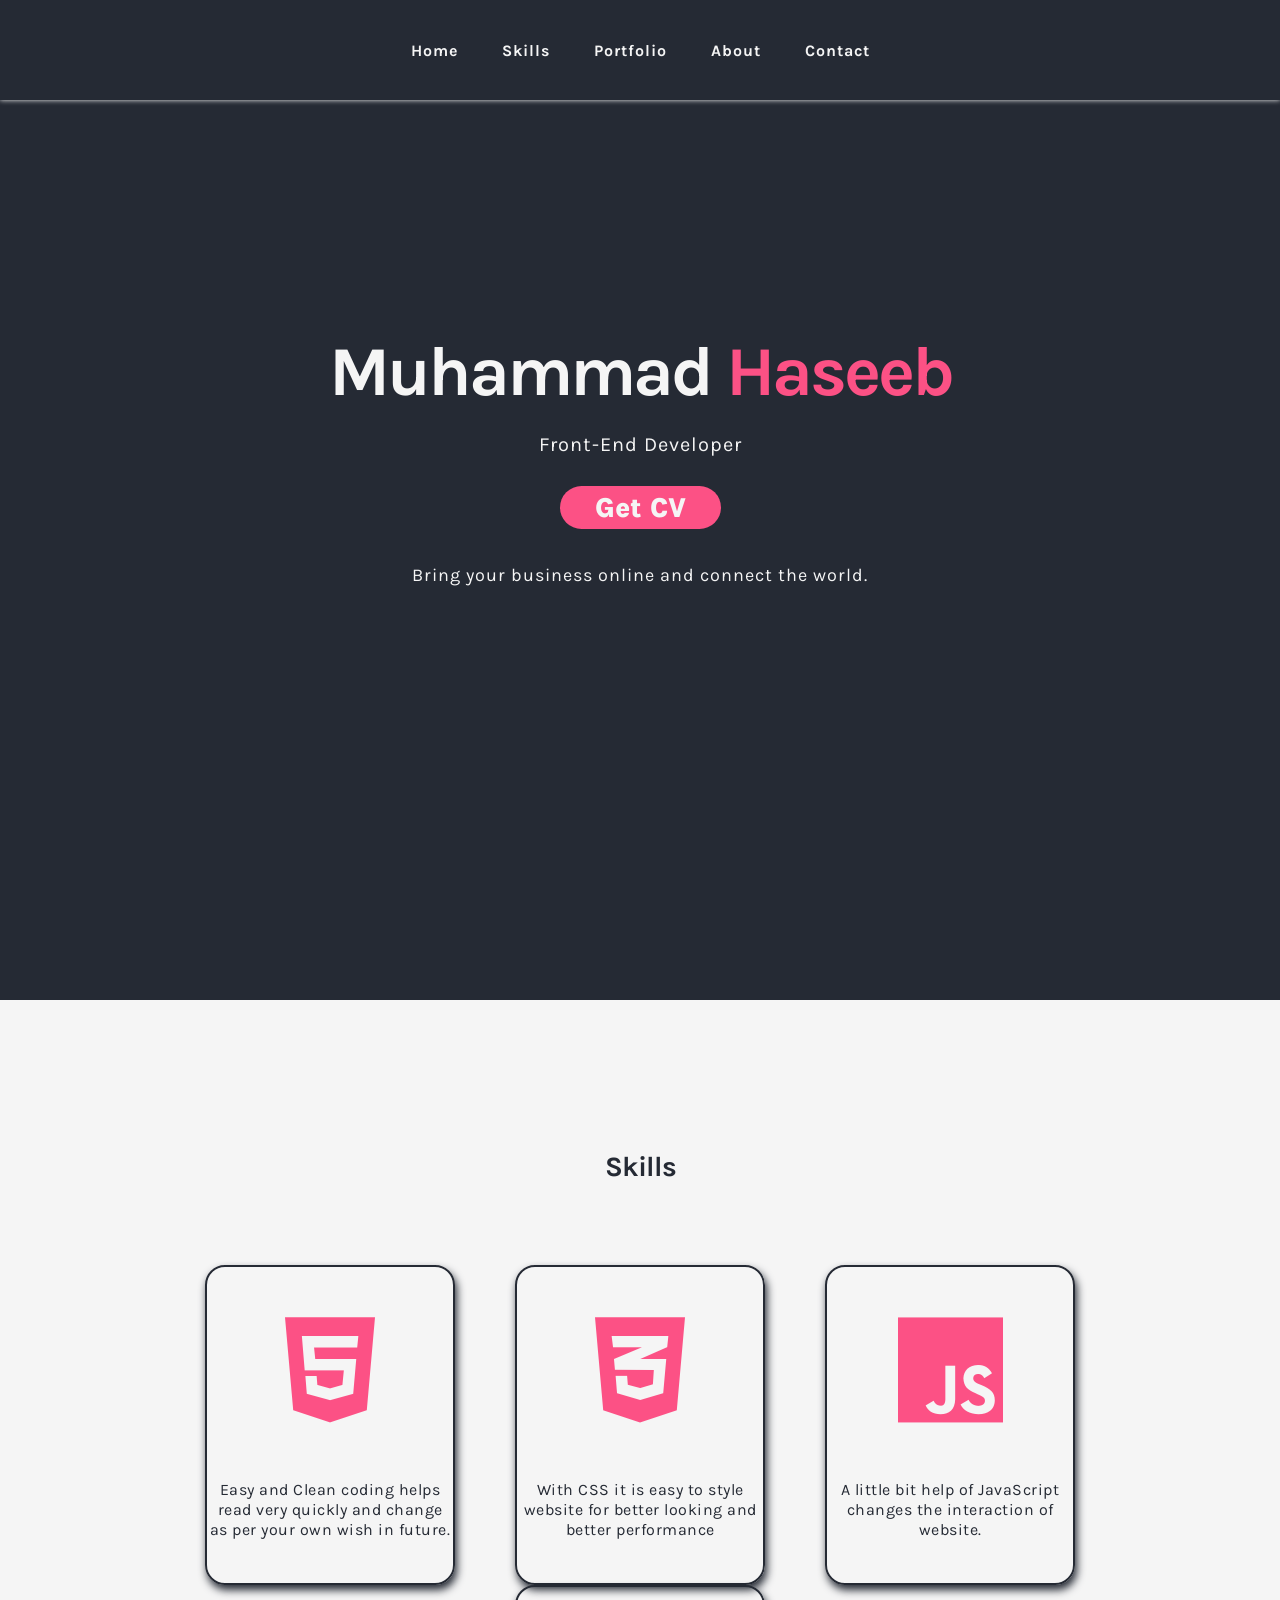
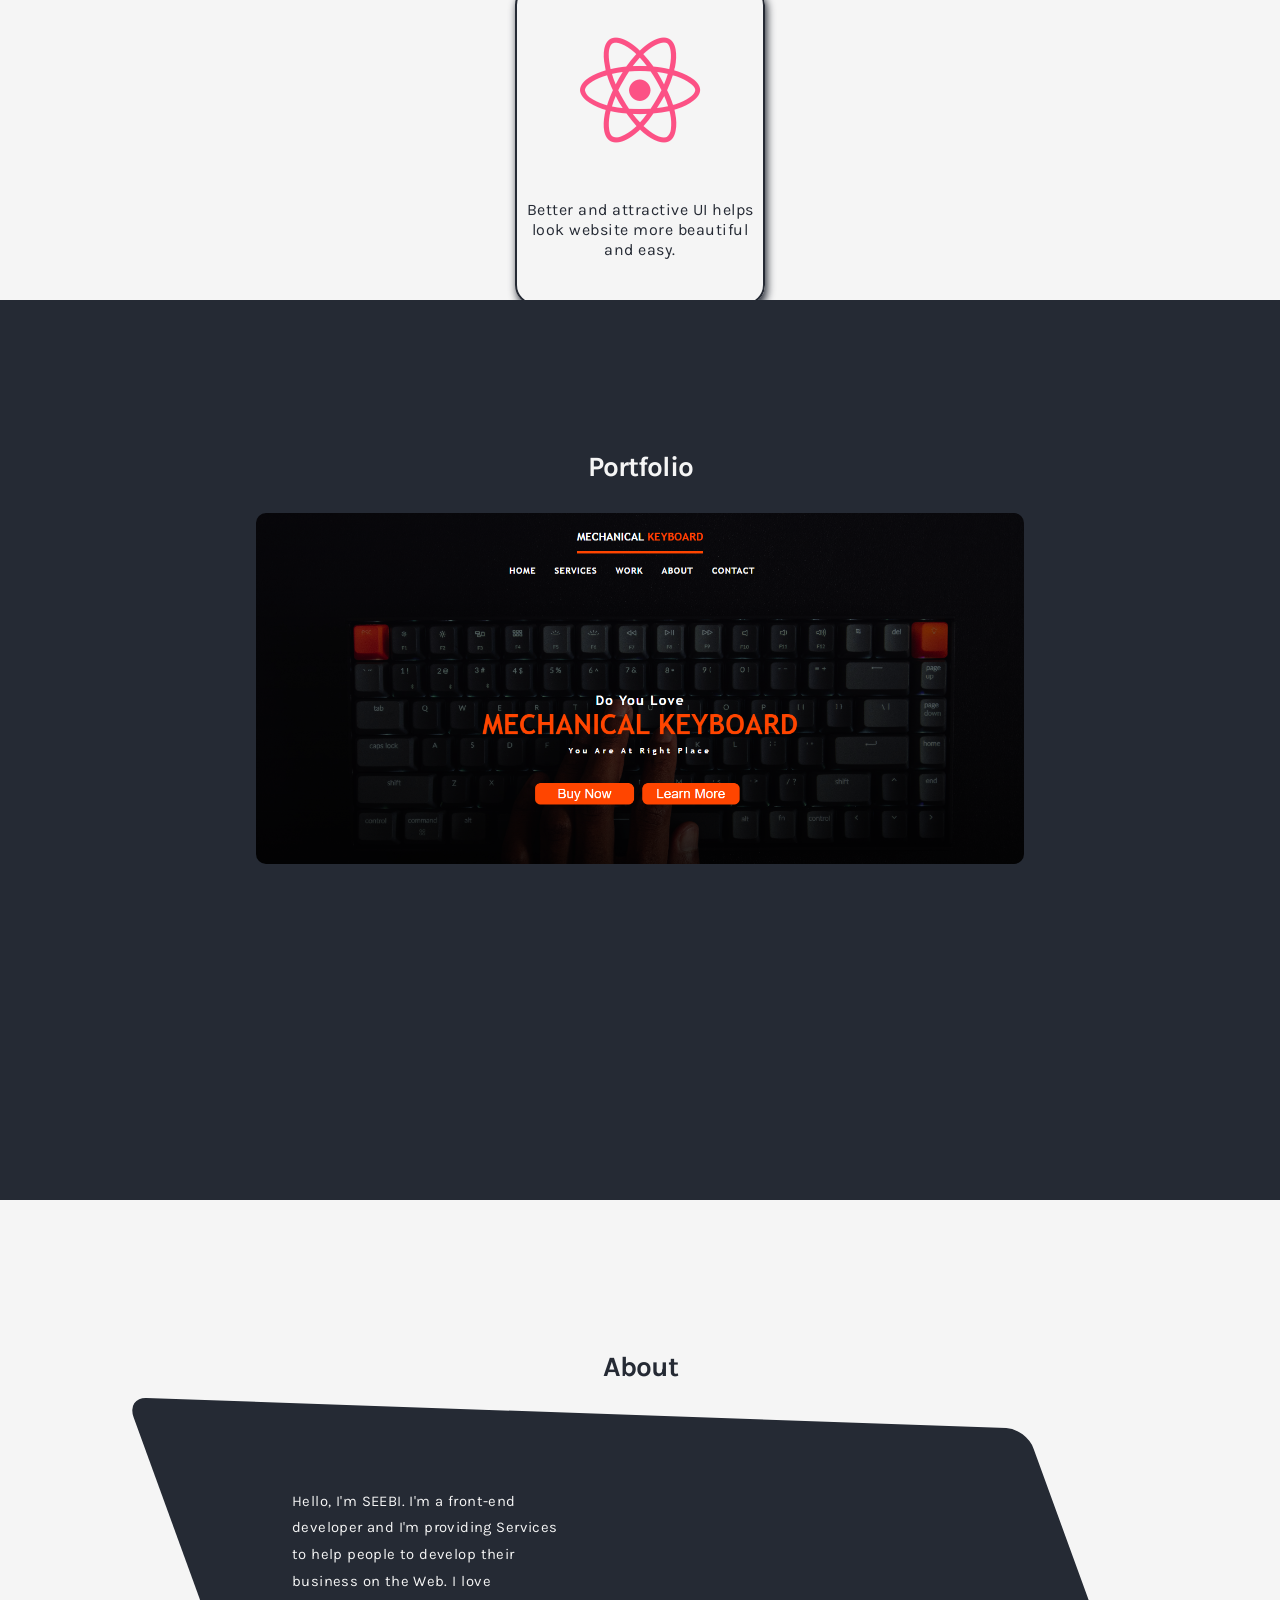
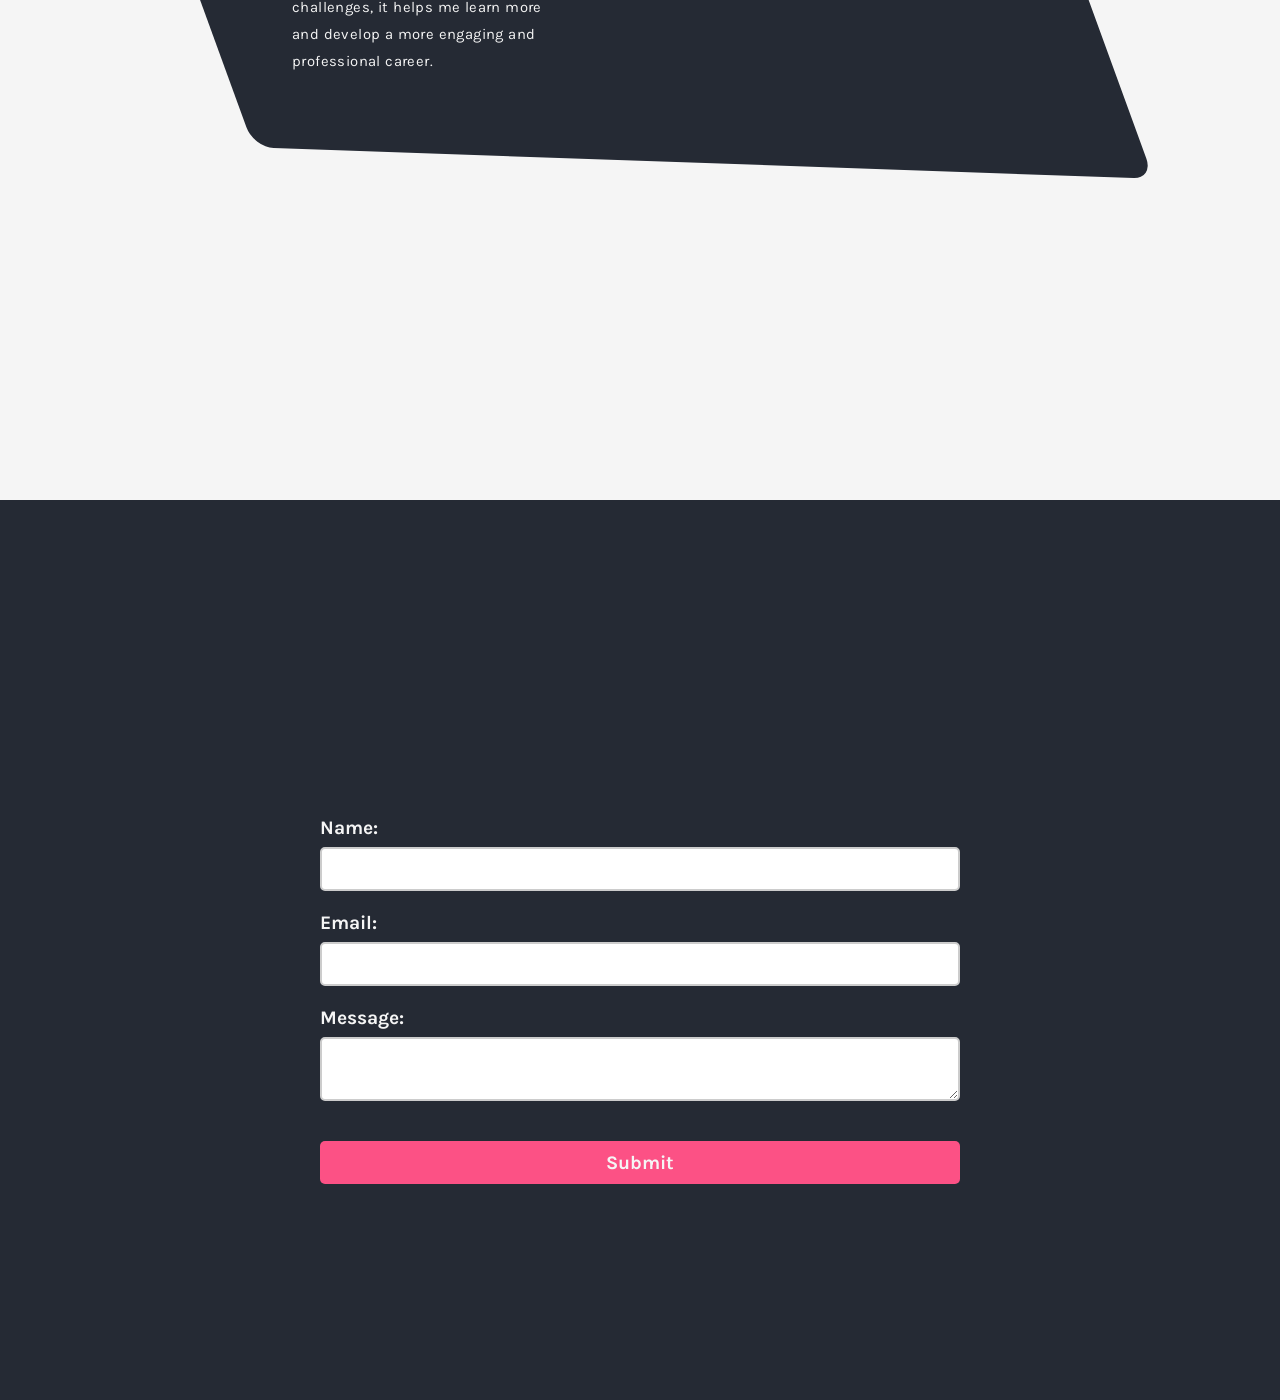
==== index.html @ d3246b77 "First Upload" ====
<!DOCTYPE html>
<html lang="en">
  <head>
    <meta charset="UTF-8" />
    <meta http-equiv="X-UA-Compatible" content="IE=edge" />
    <meta name="viewport" content="width=device-width, initial-scale=1.0" />
    <link
      rel="stylesheet"
      href="https://cdnjs.cloudflare.com/ajax/libs/font-awesome/6.4.0/css/all.min.css"
      integrity="sha512-iecdLmaskl7CVkqkXNQ/ZH/XLlvWZOJyj7Yy7tcenmpD1ypASozpmT/E0iPtmFIB46ZmdtAc9eNBvH0H/ZpiBw=="
      crossorigin="anonymous"
      referrerpolicy="no-referrer"
    />
    <link rel="stylesheet" href="style/style.css" />
    <link rel="stylesheet" href="style/responsive.css" />
    <title>Muhammad Haseeb | Front-End Developer</title>
  </head>
  <body>
    <div class="top-head">
      <div class="nav-bar">
        <ul>
          <li><a href="#">home</a></li>
          <li><a href="#skills">skills</a></li>
          <li><a href="#portfolio">portfolio</a></li>
          <li><a href="#about">about</a></li>
          <li><a href="#contact">contact</a></li>
        </ul>
      </div>
    </div>
    <div class="menu-icon fa-solid fa-bars"></div>
    <div class="main">
      <div class="main-content">
        <h1 class="name">Muhammad <span>Haseeb</span></h1>
        <p class="tagline">Front-End Developer</p>
        <a href="cvpdf/Web Developer CV.pdf" download="Web Developer CV.pdf"
          ><button class="cv-btn">Get CV</button></a
        >
        <p class="para">Bring your business online and connect the world.</p>
      </div>
    </div>
    <!-- -------------SKILLS----------------- -->
    <div class="skills" id="skills">
      <h1 class="title">skills</h1>
      <div class="boxes">
        <div class="box">
          <i class="icon fa-brands fa-html5"></i>
          <p>
            Easy and Clean coding helps read very quickly and change as per your
            own wish in future.
          </p>
        </div>
        <div class="box">
          <i class="icon fa-brands fa-css3-alt"></i>
          <p>
            With CSS it is easy to style website for better looking and better
            performance
          </p>
        </div>
        <div class="box">
          <i class="icon fa-brands fa-js"></i>
          <p>
            A little bit help of JavaScript changes the interaction of website.
          </p>
        </div>
        <div class="box">
          <i class="icon fa-brands fa-react"></i>
          <p>
            Better and attractive UI helps look website more beautiful and easy.
          </p>
        </div>
      </div>
    </div>
    <!-- -------------PORTFOLIO----------------- -->
    <div class="portfolio" id="portfolio">
      <h1 class="title">Portfolio</h1>
      <div class="slider">
        <div class="slides">
          <img src="imgslider/images/ss4.png" class="slide" />
          <img src="imgslider/images/ss5.png" class="slide" />
          <img src="imgslider/images/ss6.png" class="slide" />
          <img src="imgslider/images/ss7.png" class="slide" />
          <img src="imgslider/images/ss8.png" class="slide" />
        </div>
      </div>
    </div>
    <!-- --------------about-------------- -->
    <div class="about" id="about">
      <h1 class="title">About</h1>
      <div class="callbtn">
        <p class="info">
          Hello, I'm SEEBI. I'm a front-end developer and I'm providing Services
          to help people to develop their business on the Web. I love
          challenges, it helps me learn more and develop a more engaging and
          professional career.
        </p>
        <div class="user-icon">
          <img src="Images/usericon.png" alt="" />
        </div>
      </div>
    </div>
    <!-- --------------contact---------------->
    <div class="contact" id="contact">
      <form
        action="mailto:seebiprogrammer@gmail.com"
        method="post"
        enctype="text/plain"
      >
        <label for="name">Name:</label>
        <input type="text" id="name" name="name" required />

        <label for="email">Email:</label>
        <input type="email" id="email" name="email" required />

        <label for="message">Message:</label>
        <textarea id="message" name="message" required></textarea>

        <button type="submit" class="btn">Submit</button>
      </form>
    </div>
    <script src="imgslider/script.js"></script>
    <script src="script/script.js"></script>
  </body>
</html>
---- style/style.css ----
@import url("https://fonts.googleapis.com/css2?family=Karla:wght@300;400;500;600;700;800&display=swap");

* {
  margin: 0;
  padding: 0;
  box-sizing: border-box;
  list-style-type: none;
  text-decoration: none;
  font-family: "Karla", sans-serif;
  scroll-behavior: smooth;
  transition: 1s;
}
body::-webkit-scrollbar {
  width: 10px;
}
body::-webkit-scrollbar-track {
  background-color: #252a34;
}
body::-webkit-scrollbar-thumb {
  background-color: #fc5185;
  height: 100px;
  border-radius: 100px;
}

span {
  color: #fc5185;
}

.top-head {
  height: 100px;
  width: 100%;
  background-color: #252a34;
  box-shadow: 0 0 5px #f5f5f5;
  display: flex;
  align-items: center;
  justify-content: center;
  position: sticky;
  top: 0;
  z-index: 1000;
}
.menu-icon {
  display: none;
}

.nav-bar ul li {
  display: inline-block;
  margin: 0 20px;
  transition: 0.8s ease;
}

.nav-bar ul li:hover {
  transform: translateY(-30%);
}

.nav-bar ul li a {
  color: #f5f5f5;
  font-size: 16px;
  font-weight: bold;
  text-transform: capitalize;
  letter-spacing: 1px;
  transition: 0.8s ease;
}

.nav-bar ul li a:hover {
  color: #fc5185;
}

/* -------------MAIN--------------- */

.main {
  position: relative;
  background-color: #252a34;
  height: 100vh;
  overflow: hidden;
}

.main-content {
  position: absolute;
  top: 40%;
  left: 50%;
  transform: translate(-50%, -60%);
  width: 100%;
  display: flex;
  flex-direction: column;
  text-align: center;
  align-items: center;
  justify-content: center;
}

.main-content .name {
  margin-top: 60px;
  color: #f5f5f5;
  font-size: 70px;
  letter-spacing: -3px;
}

.main-content .tagline {
  color: #f5f5f5;
  margin-top: 20px;
  font-size: 20px;
  letter-spacing: 1px;
}

.main-content .cv-btn {
  font-size: 28px;
  font-weight: 900;
  padding: 5px 35px;
  border-radius: 50px;
  background-color: #fc5185;
  color: #f5f5f5;
  border-style: none;
  margin-top: 30px;
  cursor: pointer;
  transition: 0.5s ease;
}

.main-content .cv-btn:hover {
  opacity: 80%;
}

.main-content .cv-btn:active {
  transform: scale(90%);
}

.main-content .para {
  color: #f5f5f5;
  font-size: 18px;
  margin-top: 35px;
  letter-spacing: 1px;
}

/* --------skills---------- */

.skills {
  position: relative;
  height: 100vh;
  width: 100%;
  background-color: #f5f5f5;
  display: flex;
  flex-direction: column;
  align-items: center;
}

.skills .title {
  font-size: 28px;
  margin-top: 150px;
  text-transform: capitalize;
  color: #252a34;
  letter-spacing: -1px;
}

.skills .boxes {
  position: absolute;
  top: 65%;
  left: 50%;
  transform: translate(-50%, -50%);
  display: flex;
  align-items: center;
  justify-content: center;
  text-align: center;
  padding: 20px 50px;
  width: 100%;
  flex-wrap: wrap;
}

.skills .box {
  display: flex;
  flex-direction: column;
  align-items: center;
  justify-content: center;
  text-align: center;
  height: 320px;
  width: 250px;
  margin: 0 30px;
  border: 2px solid #252a34;
  box-shadow: 2px 5px 8px #252a34;
  border-radius: 20px;
}

.skills .icon {
  font-size: 120px;
  color: #fc5185;
}

.skills p {
  letter-spacing: 0.5px;
  font-size: 16px;
  margin-top: 50px;
  color: #252a34;
  line-height: 20px;
}

/* ------------slider--------- */

.portfolio {
  position: relative;
  height: 100vh;
  width: 100%;
  background-color: #252a34;
  display: flex;
  flex-direction: column;
  align-items: center;
}
.portfolio .title {
  font-size: 28px;
  margin-top: 150px;
  text-transform: capitalize;
  color: #f5f5f5;
  letter-spacing: -1px;
}

.slider {
  width: 60%;
  overflow: hidden;
  margin: auto;
  margin-top: 30px;
  border-radius: 10px;
}

.slides {
  display: flex;
}

.slides img {
  width: 100%;
  height: auto;
}

/*-------------about------------- */

.about {
  position: relative;
  height: 100vh;
  width: 100%;
  background-color: #f5f5f5;
  display: flex;
  flex-direction: column;
  align-items: center;
}

.about .title {
  font-size: 28px;
  margin-top: 150px;
  text-transform: capitalize;
  color: #252a34;
  letter-spacing: -1px;
}

.about .callbtn {
  background-color: #252a34;
  width: 900px;
  height: 350px;
  margin: auto;
  margin-top: 30px;
  transform: skew(20deg, 2deg);
  display: flex;
  align-items: center;
  justify-content: space-between;
  border-radius: 20px;
  position: relative;
}

.about .info {
  position: absolute;
  margin: 100px;
  color: #f5f5f5;
  font-size: 15px;
  width: 280px;
  line-height: 27px;
  letter-spacing: 0.5px;
  transform: skew(-20deg, -2deg);
}

.user-icon {
  position: absolute;
  transform: skew(-20deg, -2deg);
  left: 500px;
}

.user-icon img {
  height: 300px;
}

/* ----------------contact--------------- */

.contact {
  position: relative;
  height: 100vh;
  width: 100%;
  background-color: #252a34;
  display: flex;
  flex-direction: column;
  align-items: center;
  justify-content: center;
}

form {
  position: absolute;
  display: flex;
  flex-direction: column;
  width: 50%;
  margin: 0 auto;
  margin-top: 100px;
}

label {
  font-size: 1.2rem;
  font-weight: bold;
  margin-bottom: 8px;
  color: #f5f5f5;
}

input[type="text"],
input[type="email"],
textarea {
  padding: 10px;
  margin-bottom: 20px;
  border: 2px solid #ccc;
  border-radius: 5px;
  font-size: 1.1rem;
}

input[type="text"]:focus,
input[type="email"]:focus,
textarea:focus {
  outline: none;
  border-color: #6cbeec;
  box-shadow: 0 0 5px #6cbeec;
}

.btn {
  background-color: #fc5185;
  color: #f5f5f5;
  border: none;
  padding: 10px 15px;
  border-radius: 5px;
  font-size: 1.2rem;
  font-weight: bold;
  margin-top: 20px;
  cursor: pointer;
}

.btn:active {
  opacity: 90%;
}
---- style/responsive.css ----
@media (max-width: 550px) {
  .top-head {
    box-shadow: none;
    position: relative;
  }
  .nav-bar {
    position: absolute;
    background-color: #252a34;
    height: 500px;
    width: 100%;
    top: -500px;
    /* top: 0; */
    display: flex;
    align-items: center;
    justify-content: center;
    transition: 1s;
  }
  .nav-bar.active {
    top: 0;
  }

  .nav-bar ul li {
    display: flex;
    flex-direction: column;
    text-align: center;
    margin: 30px 0;
  }

  .menu-icon {
    position: absolute;
    display: inherit;
    height: 50px;
    width: 50px;
    font-size: 30px;
    color: #f5f5f5;
    top: 30px;
    right: 30px;
    transition: 1s;
    cursor: pointer;
    display: flex;
    align-items: center;
    justify-content: center;
    z-index: 1000;
  }
  .menu-icon.fa-times {
    transform: rotate(180deg);
  }
  /* --------------------skills------------- */
  .skills {
    width: 100%;
    height: 100vh;
  }

  .skills .boxes {
    margin: auto;
    margin-top: 150px;
  }
  .skills .box {
    height: 3000px;
    width: 250px;
    display: flex;
    flex-direction: column;
    align-items: center;
    justify-content: center;
    padding: 50px;
    margin: 20px;
  }
}
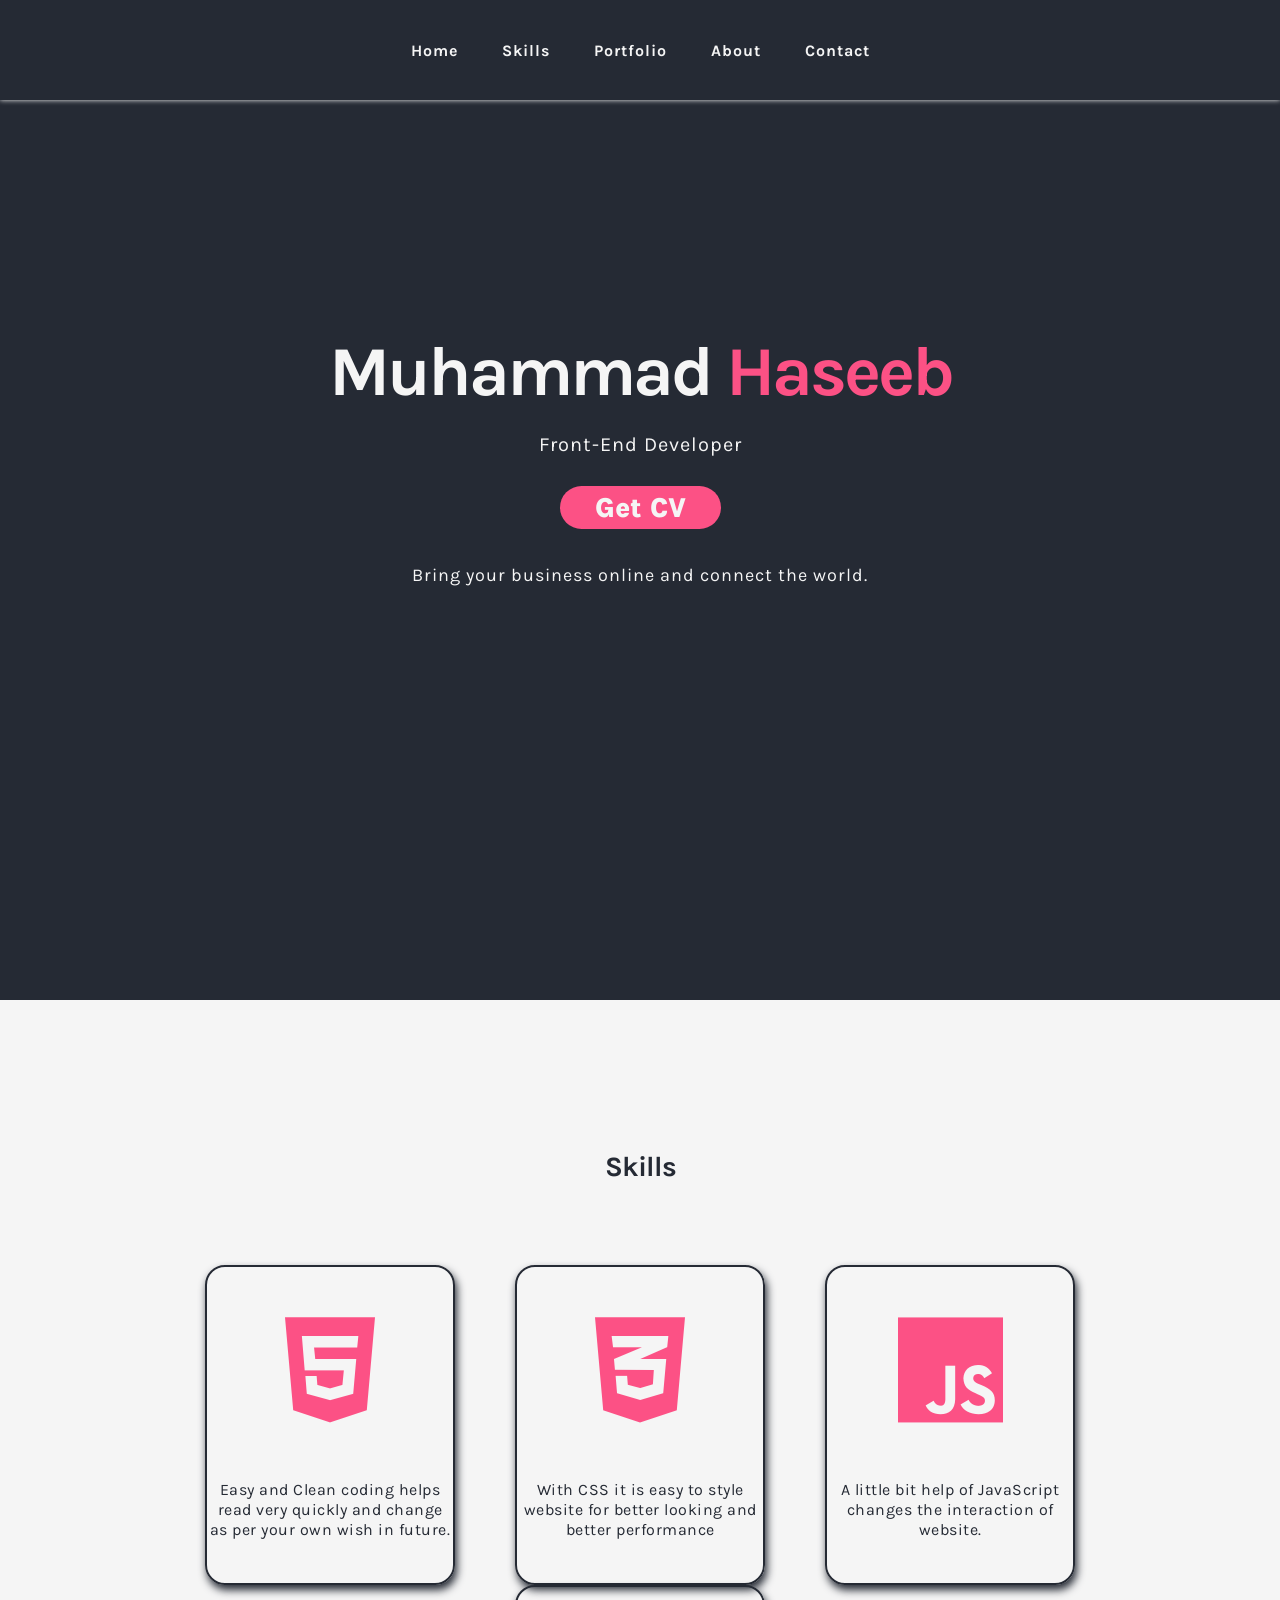
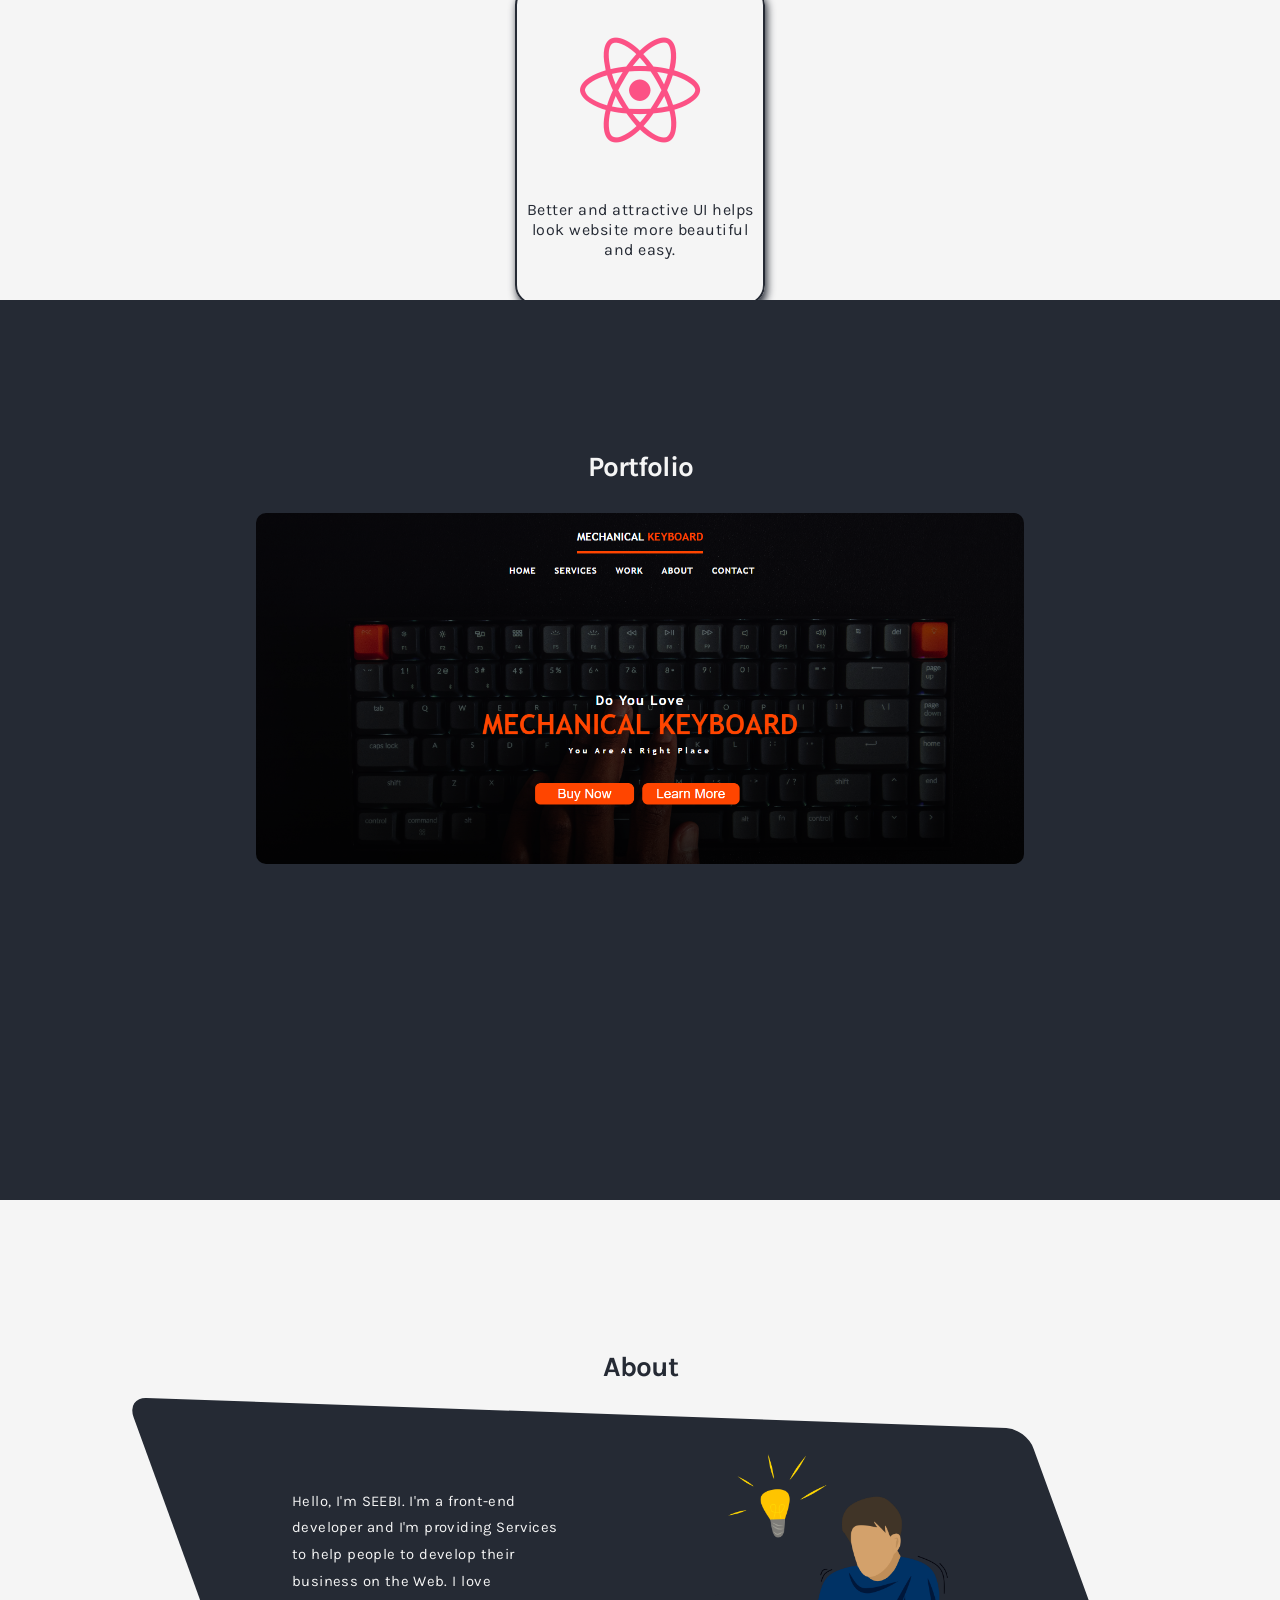
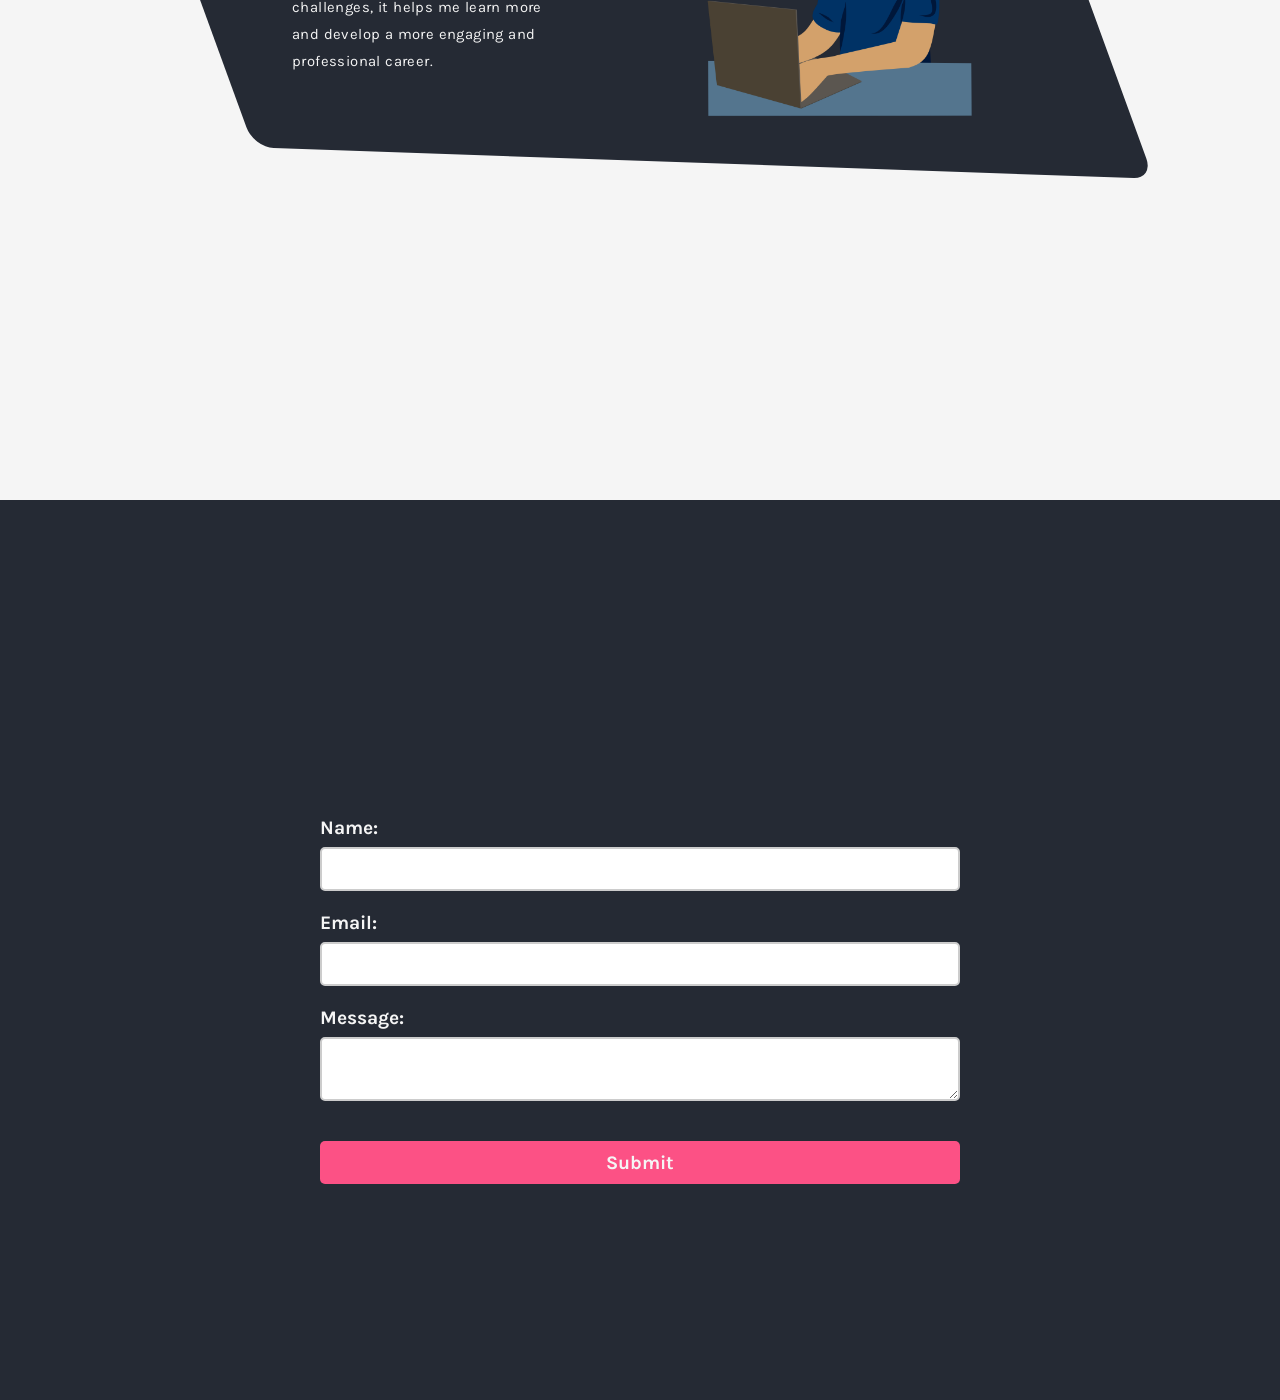
==== commit 90711b92: "about icon fixed" ====
--- a/index.html
+++ b/index.html
@@ -94,7 +94,7 @@
           professional career.
         </p>
         <div class="user-icon">
-          <img src="Images/usericon.png" alt="" />
+          <img src="images/usericon.png" alt="" />
         </div>
       </div>
     </div>
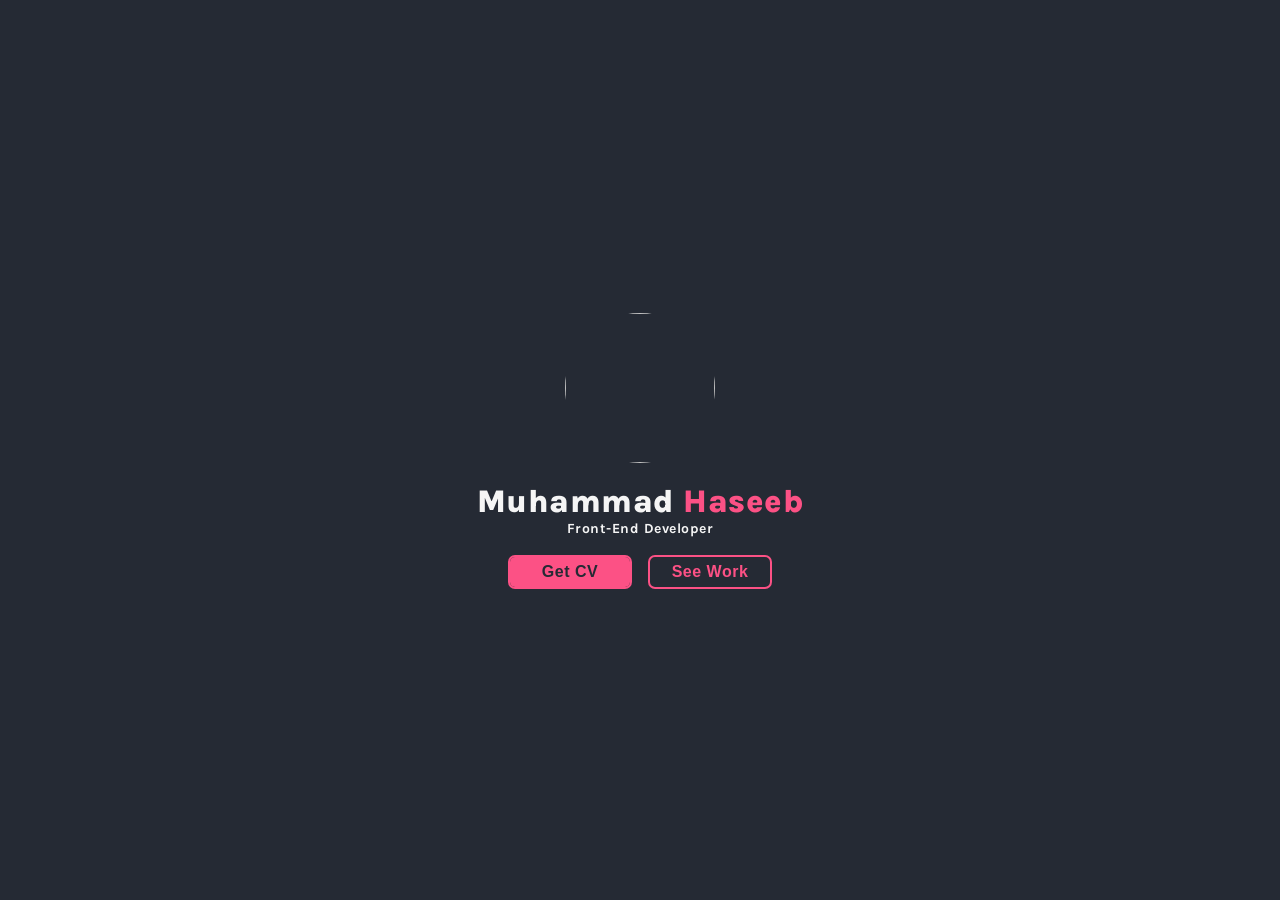
==== commit f5535404: "Add files via upload" ====
--- a/index.html
+++ b/index.html
@@ -2,8 +2,8 @@
 <html lang="en">
   <head>
     <meta charset="UTF-8" />
-    <meta http-equiv="X-UA-Compatible" content="IE=edge" />
     <meta name="viewport" content="width=device-width, initial-scale=1.0" />
+    <title>Muhammad Haseeb | Front-End Developer</title>
     <link
       rel="stylesheet"
       href="https://cdnjs.cloudflare.com/ajax/libs/font-awesome/6.4.0/css/all.min.css"
@@ -11,113 +11,189 @@
       crossorigin="anonymous"
       referrerpolicy="no-referrer"
     />
-    <link rel="stylesheet" href="style/style.css" />
-    <link rel="stylesheet" href="style/responsive.css" />
-    <title>Muhammad Haseeb | Front-End Developer</title>
+    <link rel="stylesheet" href="style.css" />
   </head>
   <body>
-    <div class="top-head">
-      <div class="nav-bar">
-        <ul>
-          <li><a href="#">home</a></li>
-          <li><a href="#skills">skills</a></li>
-          <li><a href="#portfolio">portfolio</a></li>
-          <li><a href="#about">about</a></li>
-          <li><a href="#contact">contact</a></li>
-        </ul>
-      </div>
-    </div>
-    <div class="menu-icon fa-solid fa-bars"></div>
-    <div class="main">
-      <div class="main-content">
-        <h1 class="name">Muhammad <span>Haseeb</span></h1>
-        <p class="tagline">Front-End Developer</p>
-        <a href="cvpdf/Web Developer CV.pdf" download="Web Developer CV.pdf"
-          ><button class="cv-btn">Get CV</button></a
-        >
-        <p class="para">Bring your business online and connect the world.</p>
-      </div>
-    </div>
-    <!-- -------------SKILLS----------------- -->
-    <div class="skills" id="skills">
-      <h1 class="title">skills</h1>
-      <div class="boxes">
-        <div class="box">
-          <i class="icon fa-brands fa-html5"></i>
-          <p>
-            Easy and Clean coding helps read very quickly and change as per your
-            own wish in future.
-          </p>
+    <div class="open" id="open">
+      <div class="intro">
+        <div class="image">
+          <img src="./images/photo.png" alt="" />
         </div>
-        <div class="box">
-          <i class="icon fa-brands fa-css3-alt"></i>
-          <p>
-            With CSS it is easy to style website for better looking and better
-            performance
-          </p>
-        </div>
-        <div class="box">
-          <i class="icon fa-brands fa-js"></i>
-          <p>
-            A little bit help of JavaScript changes the interaction of website.
-          </p>
-        </div>
-        <div class="box">
-          <i class="icon fa-brands fa-react"></i>
-          <p>
-            Better and attractive UI helps look website more beautiful and easy.
-          </p>
+        <h3 class="name">Muhammad <span>Haseeb</span></h3>
+        <p class="tagline">front-end developer</p>
+        <div class="buttons">
+          <a href="./pdf/cv.pdf">
+            <button class="cv">Get CV</button>
+          </a>
+          <button id="btn">see work</button>
         </div>
       </div>
     </div>
-    <!-- -------------PORTFOLIO----------------- -->
-    <div class="portfolio" id="portfolio">
-      <h1 class="title">Portfolio</h1>
-      <div class="slider">
-        <div class="slides">
-          <img src="imgslider/images/ss4.png" class="slide" />
-          <img src="imgslider/images/ss5.png" class="slide" />
-          <img src="imgslider/images/ss6.png" class="slide" />
-          <img src="imgslider/images/ss7.png" class="slide" />
-          <img src="imgslider/images/ss8.png" class="slide" />
+    <div class="container">
+      <div class="left-side">
+        <div class="intro">
+          <div class="image">
+            <img src="./images/photo.png" alt="" />
+          </div>
+          <h3 class="name">Muhammad Haseeb</h3>
+          <p class="tagline">front-end developer</p>
+        </div>
+        <div class="line"></div>
+        <div class="social-icons">
+          <a href="#"><i class="fa-brands fa-facebook"></i></a>
+          <a href="#"><i class="fa-brands fa-instagram"></i></a>
+          <a href="#"><i class="fa-brands fa-twitter"></i></a>
+          <a href="https://github.com/seebiprogrammer" target="_blank">
+            <i class="fa-brands fa-github"></i>
+          </a>
         </div>
       </div>
-    </div>
-    <!-- --------------about-------------- -->
-    <div class="about" id="about">
-      <h1 class="title">About</h1>
-      <div class="callbtn">
-        <p class="info">
-          Hello, I'm SEEBI. I'm a front-end developer and I'm providing Services
-          to help people to develop their business on the Web. I love
-          challenges, it helps me learn more and develop a more engaging and
-          professional career.
-        </p>
-        <div class="user-icon">
-          <img src="images/usericon.png" alt="" />
+      <div class="right-side">
+        <h1>Portfolio</h1>
+        <div class="boxes">
+          <!-- --------------------- -->
+          <div class="box">
+            <a
+              href="https://seebiprogrammer.github.io/netflix-clone/"
+              target="_blank"
+            >
+              <div class="overlay">
+                <h5><i class="fa-solid fa-expand"></i>view site</h5>
+              </div>
+              <div class="image">
+                <img src="./images/portfolio/ss1.png" alt="" />
+              </div>
+            </a>
+            <a
+              href="https://github.com/seebiprogrammer/netflix-clone"
+              target="_blank"
+            >
+              <button class="git">
+                <i class="fa-brands fa-github"></i>
+                <p>view code</p>
+              </button>
+            </a>
+          </div>
+          <!-- --------------------- -->
+          <div class="box">
+            <a
+              href="https://seebiprogrammer.github.io/hulu-clone/"
+              target="_blank"
+            >
+              <div class="overlay">
+                <h5><i class="fa-solid fa-expand"></i>view site</h5>
+              </div>
+              <div class="image">
+                <img src="./images/portfolio/ss2.png" alt="" />
+              </div>
+            </a>
+            <a
+              href="https://github.com/seebiprogrammer/hulu-clone"
+              target="_blank"
+            >
+              <button class="git">
+                <i class="fa-brands fa-github"></i>
+                <p>view code</p>
+              </button>
+            </a>
+          </div>
+          <!-- --------------------- -->
+          <div class="box">
+            <a
+              href="https://seebiprogrammer.github.io/SpaceX-clone/"
+              target="_blank"
+            >
+              <div class="overlay">
+                <h5><i class="fa-solid fa-expand"></i>view site</h5>
+              </div>
+              <div class="image">
+                <img src="./images/portfolio/ss3.png" alt="" />
+              </div>
+            </a>
+            <a
+              href="https://github.com/seebiprogrammer/SpaceX-clone"
+              target="_blank"
+            >
+              <button class="git">
+                <i class="fa-brands fa-github"></i>
+                <p>view code</p>
+              </button>
+            </a>
+          </div>
+          <!-- --------------------- -->
+          <div class="box">
+            <a
+              href="https://seebiprogrammer.github.io/webskul/"
+              target="_blank"
+            >
+              <div class="overlay">
+                <h5><i class="fa-solid fa-expand"></i>view site</h5>
+              </div>
+              <div class="image">
+                <img src="./images/portfolio/ss4.png" alt="" />
+              </div>
+            </a>
+            <a
+              href="https://github.com/seebiprogrammer/webskul"
+              target="_blank"
+            >
+              <button class="git">
+                <i class="fa-brands fa-github"></i>
+                <p>view code</p>
+              </button>
+            </a>
+          </div>
+          <!-- --------------------- -->
+          <div class="box">
+            <a
+              href="https://seebiprogrammer.github.io/admin-dashboard/"
+              target="_blank"
+            >
+              <div class="overlay">
+                <h5><i class="fa-solid fa-expand"></i>view site</h5>
+              </div>
+              <div class="image">
+                <img src="./images/portfolio/ss5.png" alt="" />
+              </div>
+            </a>
+            <a
+              href="https://github.com/seebiprogrammer/admin-dashboard"
+              target="_blank"
+            >
+              <button class="git">
+                <i class="fa-brands fa-github"></i>
+                <p>view code</p>
+              </button>
+            </a>
+          </div>
+          <!-- --------------------- -->
+          <div class="box">
+            <a
+              href="https://seebiprogrammer.github.io/Seebox-Social-Site/"
+              target="_blank"
+            >
+              <div class="overlay">
+                <h5><i class="fa-solid fa-expand"></i>view site</h5>
+              </div>
+              <div class="image">
+                <img src="./images/portfolio/ss6.png" alt="" />
+              </div>
+            </a>
+            <a
+              href="https://github.com/seebiprogrammer/Seebox-Social-Site"
+              target="_blank"
+            >
+              <button class="git">
+                <i class="fa-brands fa-github"></i>
+                <p>view code</p>
+              </button>
+            </a>
+          </div>
+          <!-- --------------------- -->
         </div>
+        <p class="poweredby">&copy; <span>SEEBI</span>CODE</p>
       </div>
     </div>
-    <!-- --------------contact---------------->
-    <div class="contact" id="contact">
-      <form
-        action="mailto:seebiprogrammer@gmail.com"
-        method="post"
-        enctype="text/plain"
-      >
-        <label for="name">Name:</label>
-        <input type="text" id="name" name="name" required />
-
-        <label for="email">Email:</label>
-        <input type="email" id="email" name="email" required />
-
-        <label for="message">Message:</label>
-        <textarea id="message" name="message" required></textarea>
-
-        <button type="submit" class="btn">Submit</button>
-      </form>
-    </div>
-    <script src="imgslider/script.js"></script>
-    <script src="script/script.js"></script>
+    <script src="./index.js"></script>
   </body>
 </html>
--- a/style.css
+++ b/style.css
@@ -0,0 +1,372 @@
+@import url("https://fonts.googleapis.com/css2?family=Karla:wght@300;400;500;600;700;800&display=swap");
+
+* {
+  margin: 0;
+  padding: 0;
+  box-sizing: border-box;
+}
+
+body {
+  font-family: "Karla", sans-serif;
+  background-color: #f5f5f5;
+  overflow: hidden;
+}
+
+span {
+  color: #fc5185;
+}
+
+.container {
+  display: grid;
+  grid-template-columns: 30% 70%;
+}
+
+.container .left-side {
+  background-color: #fc5185;
+  height: 100vh;
+  display: flex;
+  flex-direction: column;
+  align-items: center;
+  justify-content: center;
+  text-align: center;
+  opacity: 0;
+}
+
+.container .left-side .intro,
+.open .intro {
+  display: flex;
+  flex-direction: column;
+  align-items: center;
+  justify-content: center;
+}
+
+.container .left-side .image,
+.open .image {
+  height: 150px;
+  width: 150px;
+  border-radius: 50%;
+  position: relative;
+}
+
+.container .left-side .image {
+  outline: 5px solid #252a34;
+}
+
+.container .left-side .image::before {
+  content: "";
+  background-color: #da124e;
+  border-radius: 50%;
+  height: 30px;
+  width: 30px;
+  position: absolute;
+  bottom: 10px;
+  outline: 3px solid #f5f5f5;
+  left: 120px;
+}
+
+.container .left-side .image img,
+.open .image img {
+  width: 100%;
+  height: 100%;
+  border-radius: 50%;
+}
+
+.container .left-side h3,
+.open h3 {
+  font-size: 24px;
+  font-weight: 800;
+  color: #f5f5f5;
+  margin-top: 10px;
+  letter-spacing: 0.5px;
+}
+
+.container .left-side p,
+.open p {
+  font-size: 14px;
+  font-weight: 700;
+  color: #f5f5f5;
+  text-transform: capitalize;
+  letter-spacing: 0.5px;
+}
+
+.container .left-side .line {
+  height: 1.5px;
+  width: 180px;
+  background-color: #f5f5f5;
+  margin: 20px 0;
+}
+
+.container .left-side .social-icons {
+  display: flex;
+  gap: 20px;
+}
+
+.container .left-side .social-icons i {
+  color: #f5f5f5;
+  font-size: 18px;
+  transition: all 300ms ease;
+  cursor: pointer;
+}
+
+.container .left-side .social-icons i:hover {
+  color: #252a34;
+}
+
+/* ----------------------- */
+
+.container .right-side {
+  background-color: #252a34;
+  height: 100vh;
+  position: relative;
+  display: flex;
+  align-items: center;
+  justify-content: center;
+  opacity: 0;
+}
+
+.container h1 {
+  position: absolute;
+  top: 30px;
+  left: 50px;
+  color: #f5f5f5;
+}
+
+.container .boxes {
+  width: 100%;
+  display: flex;
+  align-items: center;
+  justify-content: center;
+  flex-wrap: wrap;
+  gap: 20px;
+}
+
+.container .boxes .box {
+  width: 240px;
+  height: 170px;
+  background-color: #f5f5f5;
+  position: relative;
+  border-radius: 5px;
+  overflow: hidden;
+}
+
+.container .boxes .box .image {
+  width: 100%;
+  height: auto;
+  border-radius: 5px;
+  border-bottom-left-radius: 0;
+  border-bottom-right-radius: 0;
+}
+
+.container .boxes .box .image img {
+  width: 100%;
+  height: 100%;
+  border-radius: 5px;
+  border-bottom-left-radius: 0;
+  border-bottom-right-radius: 0;
+}
+
+.container .boxes .box button {
+  position: absolute;
+  bottom: 0;
+  left: 0;
+  width: 100%;
+  height: 37px;
+  background-color: #fc5185;
+  border: none;
+  outline: none;
+  display: flex;
+  align-items: center;
+  justify-content: center;
+  gap: 10px;
+  cursor: pointer;
+  font-size: 16px;
+  font-weight: 700;
+  color: #f5f5f5;
+  transition: all 300ms ease;
+  border-bottom-left-radius: 5px;
+  border-bottom-right-radius: 5px;
+}
+
+.container .boxes .box button:hover {
+  background-color: #da124e;
+}
+
+.box a .overlay {
+  position: absolute;
+  top: 0;
+  left: 0;
+  height: 100%;
+  width: 100%;
+  background-color: #252a34;
+  display: flex;
+  align-items: center;
+  justify-content: center;
+  opacity: 0.7;
+  transform: translateY(-100%);
+  transition: 200ms ease-in;
+}
+
+.box a .show {
+  transform: translateY(-50%);
+  /* background-color: #da124e; */
+}
+
+.box a .overlay h5 {
+  color: #f5f5f5;
+  font-size: 14px;
+  text-transform: capitalize;
+}
+
+.box a .overlay h5 i {
+  margin-right: 8px;
+}
+
+.container .poweredby {
+  position: absolute;
+  bottom: 20px;
+  right: 50px;
+  color: #f5f5f5;
+  font-size: 14px;
+  font-weight: 700;
+  letter-spacing: 0.25px;
+  cursor: pointer;
+}
+
+/* ------------------------------ */
+
+@media (max-width: 1024px) {
+  .container {
+    grid-template-columns: 20% 80%;
+  }
+
+  .container .left-side .intro .image {
+    height: 120px;
+    width: 120px;
+  }
+  .container .left-side h3 {
+    font-size: 22px;
+    line-height: 22px;
+  }
+  .container .left-side p {
+    font-size: 12px;
+    margin-top: 5px;
+  }
+  .container .left-side .line {
+    margin: 10px 0;
+  }
+  .container .right-side .boxes {
+    padding: 0 20px;
+  }
+  .container .right-side .boxes .box {
+    width: 220px;
+    height: 150px;
+  }
+}
+
+@media (max-width: 770px) {
+  body {
+    overflow: auto;
+  }
+  .container {
+    display: flex;
+    flex-direction: column;
+  }
+  .container .left-side {
+    height: 100vh;
+    display: flex;
+    align-items: center;
+    justify-content: center;
+  }
+  .container .right-side {
+    height: max-content;
+    display: flex;
+    flex-direction: column;
+    align-items: center;
+    justify-content: center;
+    padding: 80px;
+  }
+  .container .right-side h1 {
+    top: 30px;
+    left: 50%;
+    transform: translate(-50%);
+  }
+  .container .right-side .boxes {
+    margin-top: 30px;
+  }
+
+  .container .right-side .poweredby {
+    left: 50%;
+    transform: translateX(-50%);
+    text-align: center;
+  }
+}
+
+/* ---------------------------------- */
+
+.open {
+  position: absolute;
+  top: 0;
+  left: 0;
+  height: 100vh;
+  width: 100%;
+  display: flex;
+  align-items: center;
+  justify-content: center;
+  background-color: #252a34;
+  transition: 500ms ease;
+  z-index: 9;
+  transform-origin: bottom left;
+}
+
+.open .intro h3 {
+  font-size: 32px;
+  margin-top: 20px;
+}
+
+.open .intro p {
+  font-size: 14px;
+  color: #f5f5f5;
+}
+
+.open .intro .buttons {
+  display: flex;
+  align-items: center;
+  gap: 20px;
+  margin-top: 10px;
+}
+
+.open .intro .buttons button {
+  font-size: 16px;
+  font-weight: 700;
+  letter-spacing: 0.5px;
+  text-transform: capitalize;
+  background-color: transparent;
+  height: 30px;
+  width: 120px;
+  border-radius: 5px;
+  outline: none;
+  border: none;
+  margin-top: 10px;
+  color: #fc5185;
+  cursor: pointer;
+  outline: 2px solid #fc5185;
+  transition: all 500ms ease;
+}
+
+.open .intro .buttons .cv {
+  background-color: #fc5185;
+  color: #252a34;
+}
+.open .intro .buttons .cv:hover {
+  background: transparent;
+  color: #fc5185;
+}
+
+.open .intro .buttons #btn {
+  background: transparent;
+  color: #fc5185;
+}
+.open .intro .buttons #btn:hover {
+  background: #fc5185;
+  color: #252a34;
+}
